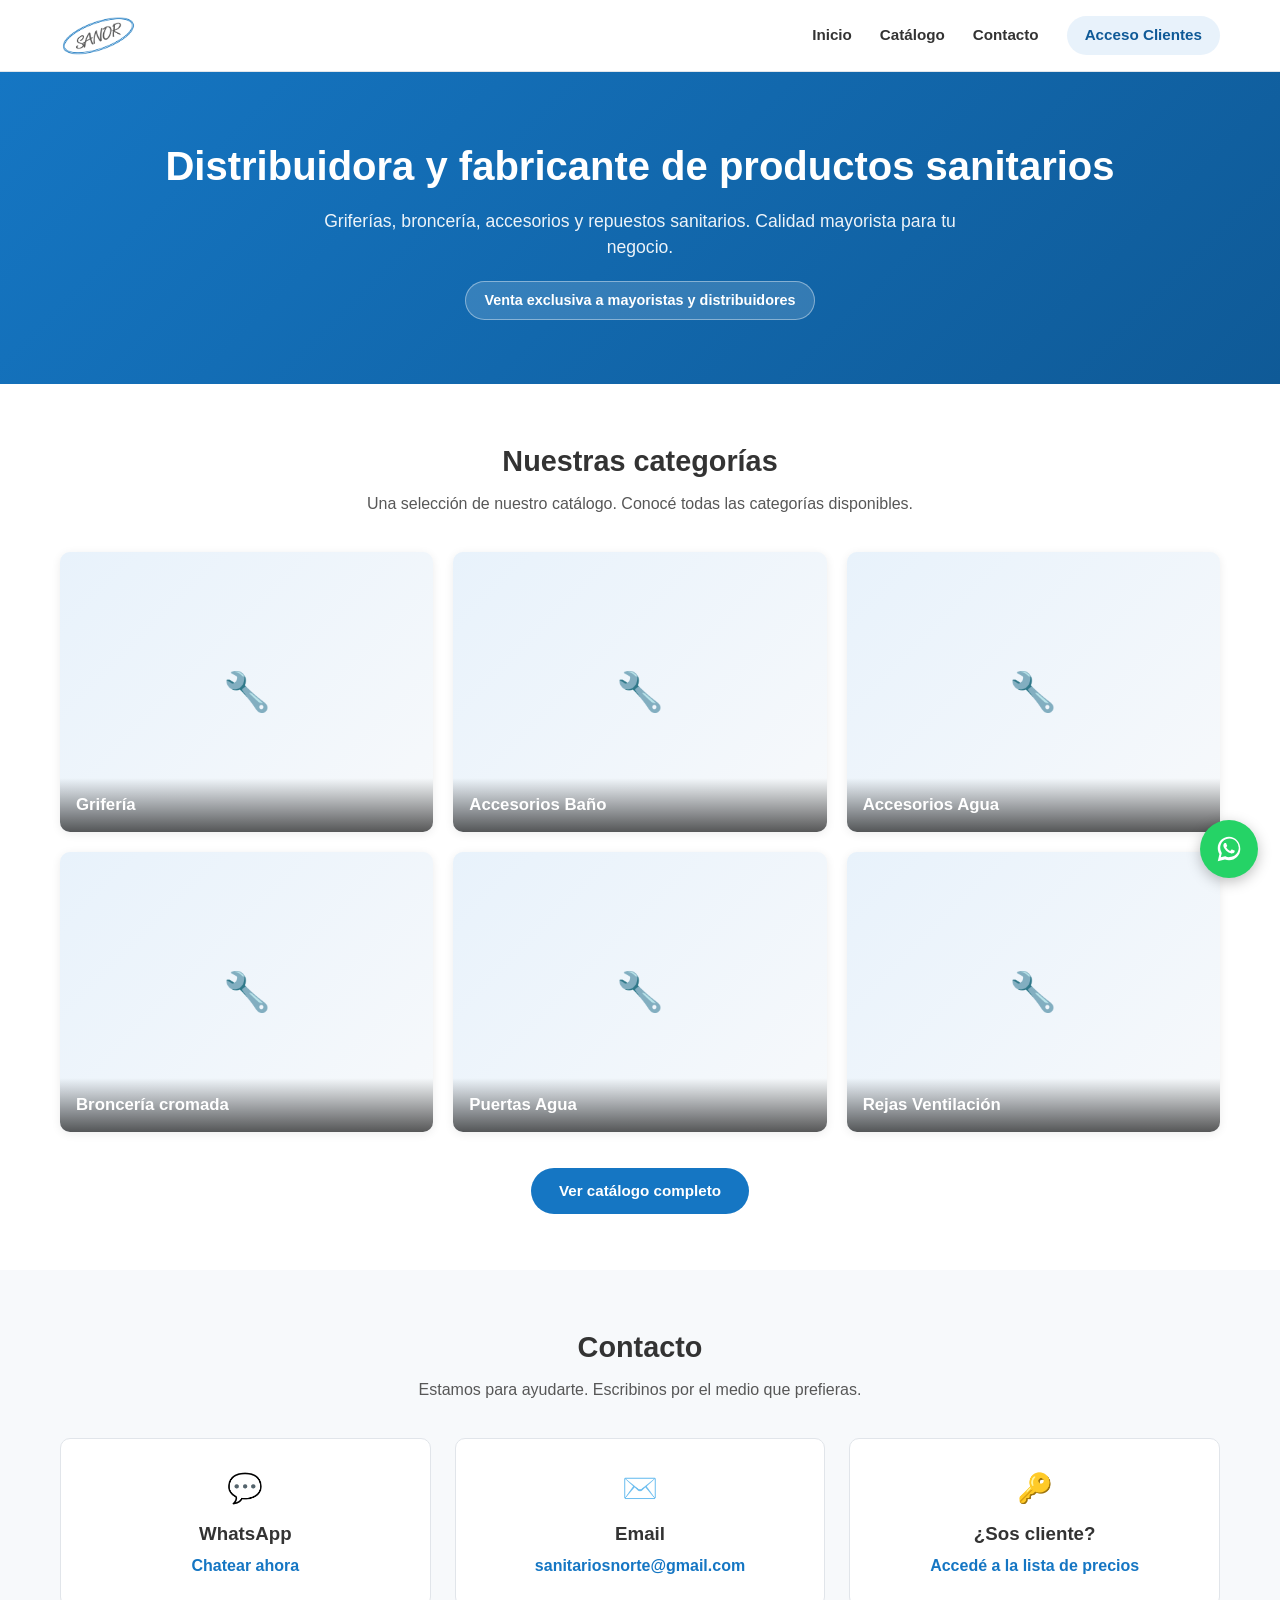
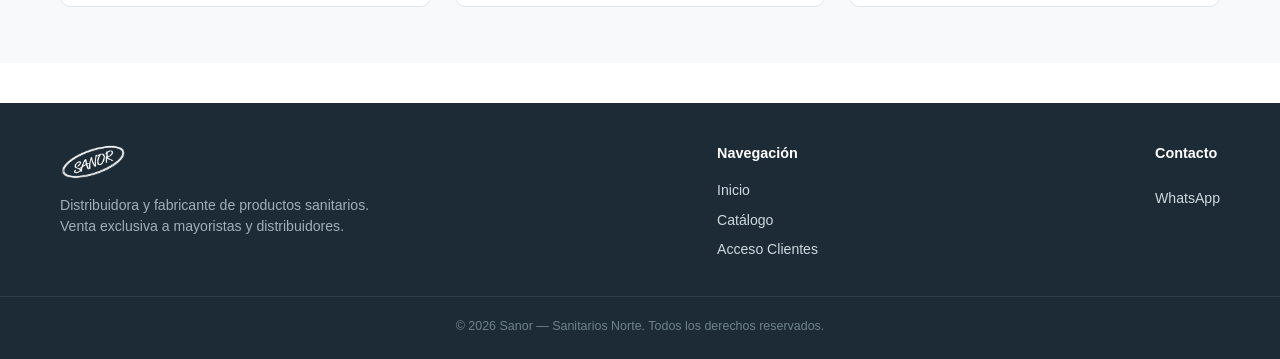
==== index.html @ 4aab2c9d "Estructura inicial del sitio Sanor: catálogo público y acceso de clientes Sitio estático (HTML/CSS/J" ====
<!DOCTYPE html>
<html lang="es">
<head>
<meta charset="UTF-8">
<meta name="viewport" content="width=device-width, initial-scale=1.0">
<title>Sanor — Sanitarios Norte | Distribuidora mayorista de productos sanitarios</title>
<meta name="description" content="Sanor (Sanitarios Norte): distribuidora y fabricante de productos sanitarios. Venta exclusiva a mayoristas y distribuidores.">
<link rel="icon" href="assets/img/logo.png">
<link rel="stylesheet" href="assets/css/style.css">
</head>
<body>

<header id="site-header" class="site-header"></header>

<section class="hero">
  <div class="container">
    <h1>Distribuidora y fabricante de productos sanitarios</h1>
    <p>Griferías, broncería, accesorios y repuestos sanitarios. Calidad mayorista para tu negocio.</p>
    <span class="hero-badge">Venta exclusiva a mayoristas y distribuidores</span>
  </div>
</section>

<section class="section">
  <div class="container">
    <h2 class="section-title">Nuestras categorías</h2>
    <p class="section-subtitle">Una selección de nuestro catálogo. Conocé todas las categorías disponibles.</p>
    <div class="category-grid" id="featured-categories"></div>
    <div class="section-cta">
      <a href="catalogo.html" class="btn btn-primary">Ver catálogo completo</a>
    </div>
  </div>
</section>

<section class="section section-alt" id="contacto">
  <div class="container">
    <h2 class="section-title">Contacto</h2>
    <p class="section-subtitle">Estamos para ayudarte. Escribinos por el medio que prefieras.</p>
    <div class="contact-grid">
      <div class="contact-card">
        <div class="icon">💬</div>
        <h3>WhatsApp</h3>
        <a href="#" id="contact-whatsapp" target="_blank" rel="noopener">Chatear ahora</a>
      </div>
      <div class="contact-card">
        <div class="icon">✉️</div>
        <h3>Email</h3>
        <a href="#" id="contact-email">Escribinos</a>
      </div>
      <div class="contact-card">
        <div class="icon">🔑</div>
        <h3>¿Sos cliente?</h3>
        <a href="clientes.html">Accedé a la lista de precios</a>
      </div>
    </div>
  </div>
</section>

<footer id="site-footer" class="site-footer"></footer>

<script src="assets/js/config.js"></script>
<script src="assets/js/api.js"></script>
<script src="assets/js/common.js"></script>
<script src="assets/js/home.js"></script>
</body>
</html>
---- assets/css/style.css ----
/* ===== Sanor — Sistema de diseño ===== */
:root {
  --color-primary: #1576c3;
  --color-primary-dark: #0f5a97;
  --color-primary-light: #e8f2fb;
  --color-text: #333333;
  --color-text-soft: #575757;
  --color-border: #e1e5ea;
  --color-bg: #ffffff;
  --color-bg-alt: #f7f9fb;
  --color-whatsapp: #25d366;
  --radius: 10px;
  --shadow: 0 2px 10px rgba(0, 0, 0, 0.08);
  --shadow-hover: 0 6px 20px rgba(0, 0, 0, 0.12);
  --max-width: 1200px;
  --header-height: 72px;
}

* {
  box-sizing: border-box;
}

html {
  scroll-behavior: smooth;
}

body {
  margin: 0;
  font-family: "Segoe UI", Roboto, Helvetica, Arial, sans-serif;
  color: var(--color-text);
  background: var(--color-bg);
  line-height: 1.5;
}

a {
  color: inherit;
  text-decoration: none;
}

img {
  max-width: 100%;
  display: block;
}

.container {
  max-width: var(--max-width);
  margin: 0 auto;
  padding: 0 20px;
}

/* ===== Header ===== */
.site-header {
  position: sticky;
  top: 0;
  z-index: 100;
  background: var(--color-bg);
  border-bottom: 1px solid var(--color-border);
  height: var(--header-height);
}

.site-header .container {
  height: 100%;
  display: flex;
  align-items: center;
  justify-content: space-between;
  gap: 16px;
}

.brand {
  display: flex;
  align-items: center;
  gap: 10px;
  flex-shrink: 0;
}

.brand img {
  height: 44px;
  width: auto;
}

.main-nav {
  display: flex;
  align-items: center;
  gap: 28px;
}

.main-nav a {
  font-weight: 600;
  color: var(--color-text);
  font-size: 0.95rem;
  transition: color 0.15s;
}

.main-nav a:hover {
  color: var(--color-primary);
}

.btn-clientes {
  background: var(--color-primary-light);
  color: var(--color-primary-dark) !important;
  padding: 8px 18px;
  border-radius: 999px;
  font-weight: 700 !important;
  transition: background 0.15s;
}

.btn-clientes:hover {
  background: var(--color-primary);
  color: #fff !important;
}

.nav-toggle {
  display: none;
  background: none;
  border: none;
  font-size: 1.6rem;
  cursor: pointer;
  color: var(--color-primary-dark);
}

@media (max-width: 860px) {
  .nav-toggle {
    display: block;
  }
  .main-nav {
    position: fixed;
    top: var(--header-height);
    left: 0;
    right: 0;
    background: var(--color-bg);
    border-bottom: 1px solid var(--color-border);
    flex-direction: column;
    align-items: flex-start;
    gap: 0;
    padding: 8px 20px 16px;
    transform: translateY(-120%);
    transition: transform 0.2s ease;
  }
  .main-nav.open {
    transform: translateY(0);
  }
  .main-nav a {
    padding: 12px 0;
    width: 100%;
    border-bottom: 1px solid var(--color-border);
  }
  .btn-clientes {
    margin-top: 8px;
    text-align: center;
  }
}

/* ===== Hero ===== */
.hero {
  background: linear-gradient(135deg, var(--color-primary) 0%, var(--color-primary-dark) 100%);
  color: #fff;
  padding: 64px 0;
  text-align: center;
}

.hero h1 {
  font-size: clamp(1.6rem, 4vw, 2.5rem);
  margin: 0 0 12px;
}

.hero p {
  font-size: 1.1rem;
  opacity: 0.92;
  max-width: 640px;
  margin: 0 auto;
}

.hero-badge {
  display: inline-block;
  margin-top: 20px;
  background: rgba(255, 255, 255, 0.15);
  border: 1px solid rgba(255, 255, 255, 0.4);
  padding: 8px 18px;
  border-radius: 999px;
  font-weight: 600;
  font-size: 0.9rem;
}

/* ===== Sections ===== */
.section {
  padding: 56px 0;
}

.section-alt {
  background: var(--color-bg-alt);
}

.section-title {
  text-align: center;
  margin: 0 0 8px;
  font-size: 1.8rem;
}

.section-subtitle {
  text-align: center;
  color: var(--color-text-soft);
  margin: 0 0 36px;
}

/* ===== Category cards (home) ===== */
.category-grid {
  display: grid;
  grid-template-columns: repeat(3, 1fr);
  gap: 20px;
}

@media (max-width: 860px) {
  .category-grid {
    grid-template-columns: repeat(2, 1fr);
  }
}

@media (max-width: 560px) {
  .category-grid {
    grid-template-columns: 1fr;
  }
}

.category-card {
  position: relative;
  border-radius: var(--radius);
  overflow: hidden;
  aspect-ratio: 4 / 3;
  background: var(--color-bg-alt);
  box-shadow: var(--shadow);
  transition: transform 0.2s, box-shadow 0.2s;
}

.category-card:hover {
  transform: translateY(-3px);
  box-shadow: var(--shadow-hover);
}

.category-card img {
  width: 100%;
  height: 100%;
  object-fit: cover;
}

.category-card .category-label {
  position: absolute;
  inset: auto 0 0 0;
  padding: 14px 16px;
  background: linear-gradient(to top, rgba(0, 0, 0, 0.65), transparent);
  color: #fff;
  font-weight: 700;
  font-size: 1.05rem;
}

.section-cta {
  text-align: center;
  margin-top: 36px;
}

.btn {
  display: inline-block;
  padding: 12px 28px;
  border-radius: 999px;
  font-weight: 700;
  cursor: pointer;
  border: none;
  font-size: 0.95rem;
  transition: background 0.15s, transform 0.15s;
}

.btn-primary {
  background: var(--color-primary);
  color: #fff;
}

.btn-primary:hover {
  background: var(--color-primary-dark);
}

.btn-outline {
  background: transparent;
  color: var(--color-primary);
  border: 2px solid var(--color-primary);
}

.btn-outline:hover {
  background: var(--color-primary);
  color: #fff;
}

/* ===== Catálogo ===== */
.catalog-layout {
  display: grid;
  grid-template-columns: 240px 1fr;
  gap: 32px;
  align-items: start;
}

@media (max-width: 860px) {
  .catalog-layout {
    grid-template-columns: 1fr;
  }
}

.catalog-filters {
  position: sticky;
  top: calc(var(--header-height) + 20px);
  background: var(--color-bg-alt);
  border-radius: var(--radius);
  padding: 18px;
}

.catalog-filters h3 {
  margin: 0 0 12px;
  font-size: 1rem;
  text-transform: uppercase;
  letter-spacing: 0.03em;
  color: var(--color-text-soft);
}

.catalog-filters ul {
  list-style: none;
  margin: 0;
  padding: 0;
  max-height: 60vh;
  overflow-y: auto;
}

.catalog-filters li a {
  display: block;
  padding: 8px 10px;
  border-radius: 6px;
  font-size: 0.92rem;
  color: var(--color-text);
}

.catalog-filters li a:hover,
.catalog-filters li a.active {
  background: var(--color-primary-light);
  color: var(--color-primary-dark);
  font-weight: 600;
}

.product-grid {
  display: grid;
  grid-template-columns: repeat(auto-fill, minmax(220px, 1fr));
  gap: 20px;
}

.product-card {
  background: #fff;
  border: 1px solid var(--color-border);
  border-radius: var(--radius);
  overflow: hidden;
  transition: box-shadow 0.2s, transform 0.2s;
}

.product-card:hover {
  box-shadow: var(--shadow-hover);
  transform: translateY(-2px);
}

.product-card .product-image {
  aspect-ratio: 1 / 1;
  background: var(--color-bg-alt);
  display: flex;
  align-items: center;
  justify-content: center;
  overflow: hidden;
}

.product-card .product-image img {
  width: 100%;
  height: 100%;
  object-fit: contain;
}

.product-card .product-info {
  padding: 12px 14px;
}

.product-card .product-code {
  font-size: 0.78rem;
  color: var(--color-text-soft);
  font-weight: 600;
}

.product-card .product-name {
  font-size: 0.95rem;
  font-weight: 600;
  margin: 4px 0 2px;
}

.product-card .product-category {
  font-size: 0.8rem;
  color: var(--color-primary);
}

.empty-state {
  text-align: center;
  color: var(--color-text-soft);
  padding: 60px 20px;
}

/* ===== Ficha de producto ===== */
.product-detail {
  display: grid;
  grid-template-columns: 1fr 1fr;
  gap: 48px;
  align-items: start;
}

@media (max-width: 760px) {
  .product-detail {
    grid-template-columns: 1fr;
  }
}

.product-gallery-main {
  aspect-ratio: 1 / 1;
  background: var(--color-bg-alt);
  border-radius: var(--radius);
  overflow: hidden;
  display: flex;
  align-items: center;
  justify-content: center;
}

.product-gallery-main img {
  width: 100%;
  height: 100%;
  object-fit: contain;
}

.product-gallery-thumbs {
  display: flex;
  gap: 10px;
  margin-top: 12px;
  flex-wrap: wrap;
}

.product-gallery-thumbs img {
  width: 64px;
  height: 64px;
  object-fit: cover;
  border-radius: 6px;
  border: 2px solid transparent;
  cursor: pointer;
}

.product-gallery-thumbs img.active {
  border-color: var(--color-primary);
}

.product-detail-code {
  font-weight: 700;
  color: var(--color-primary);
  letter-spacing: 0.03em;
}

.product-detail h1 {
  margin: 6px 0 16px;
}

.detail-row {
  border-top: 1px solid var(--color-border);
  padding: 14px 0;
}

.detail-row .label {
  font-size: 0.8rem;
  text-transform: uppercase;
  letter-spacing: 0.03em;
  color: var(--color-text-soft);
  margin-bottom: 4px;
}

.back-link {
  display: inline-flex;
  align-items: center;
  gap: 6px;
  margin-bottom: 24px;
  color: var(--color-primary);
  font-weight: 600;
}

/* ===== Clientes / login ===== */
.login-card {
  max-width: 420px;
  margin: 0 auto;
  background: var(--color-bg-alt);
  border-radius: var(--radius);
  padding: 36px;
}

.login-card h1 {
  margin-top: 0;
  font-size: 1.5rem;
  text-align: center;
}

.field {
  margin-bottom: 18px;
}

.field label {
  display: block;
  font-weight: 600;
  font-size: 0.9rem;
  margin-bottom: 6px;
}

.field input {
  width: 100%;
  padding: 12px 14px;
  border-radius: 8px;
  border: 1px solid var(--color-border);
  font-size: 1rem;
}

.field input:focus {
  outline: 2px solid var(--color-primary);
  border-color: var(--color-primary);
}

.login-error {
  color: #c0392b;
  font-size: 0.88rem;
  margin-top: 4px;
  min-height: 1.2em;
}

.client-panel {
  max-width: 480px;
  margin: 0 auto;
  text-align: center;
}

.client-panel .btn {
  margin-top: 20px;
}

.logout-link {
  display: block;
  margin-top: 24px;
  font-size: 0.88rem;
  color: var(--color-text-soft);
}

/* ===== Contacto / footer ===== */
.contact-grid {
  display: grid;
  grid-template-columns: repeat(3, 1fr);
  gap: 24px;
  text-align: center;
}

@media (max-width: 700px) {
  .contact-grid {
    grid-template-columns: 1fr;
  }
}

.contact-card {
  background: #fff;
  border: 1px solid var(--color-border);
  border-radius: var(--radius);
  padding: 28px 20px;
}

.contact-card .icon {
  font-size: 1.8rem;
  margin-bottom: 10px;
}

.contact-card h3 {
  margin: 0 0 6px;
}

.contact-card a {
  color: var(--color-primary);
  font-weight: 600;
}

.site-footer {
  background: #1c2b36;
  color: #cfd8dd;
  padding: 40px 0 24px;
  margin-top: 40px;
}

.footer-grid {
  display: flex;
  justify-content: space-between;
  gap: 24px;
  flex-wrap: wrap;
}

.footer-brand img {
  height: 38px;
  margin-bottom: 10px;
  filter: brightness(0) invert(1);
}

.footer-brand p {
  max-width: 320px;
  font-size: 0.88rem;
  color: #9fb0ba;
}

.footer-col h4 {
  margin: 0 0 12px;
  color: #fff;
  font-size: 0.9rem;
}

.footer-col a {
  display: block;
  font-size: 0.88rem;
  padding: 4px 0;
  color: #cfd8dd;
}

.footer-col a:hover {
  color: #fff;
}

.footer-bottom {
  text-align: center;
  font-size: 0.78rem;
  color: #6f838d;
  margin-top: 32px;
  padding-top: 20px;
  border-top: 1px solid #2c3e4a;
}

/* ===== Botón flotante de WhatsApp ===== */
.whatsapp-float {
  position: fixed;
  bottom: 22px;
  right: 22px;
  z-index: 200;
  width: 58px;
  height: 58px;
  border-radius: 50%;
  background: var(--color-whatsapp);
  color: #fff;
  display: flex;
  align-items: center;
  justify-content: center;
  box-shadow: 0 4px 14px rgba(0, 0, 0, 0.25);
  transition: transform 0.15s;
}

.whatsapp-float:hover {
  transform: scale(1.07);
}

.whatsapp-float svg {
  width: 30px;
  height: 30px;
  fill: #fff;
}

/* ===== Loader ===== */
.loading {
  text-align: center;
  padding: 40px;
  color: var(--color-text-soft);
}
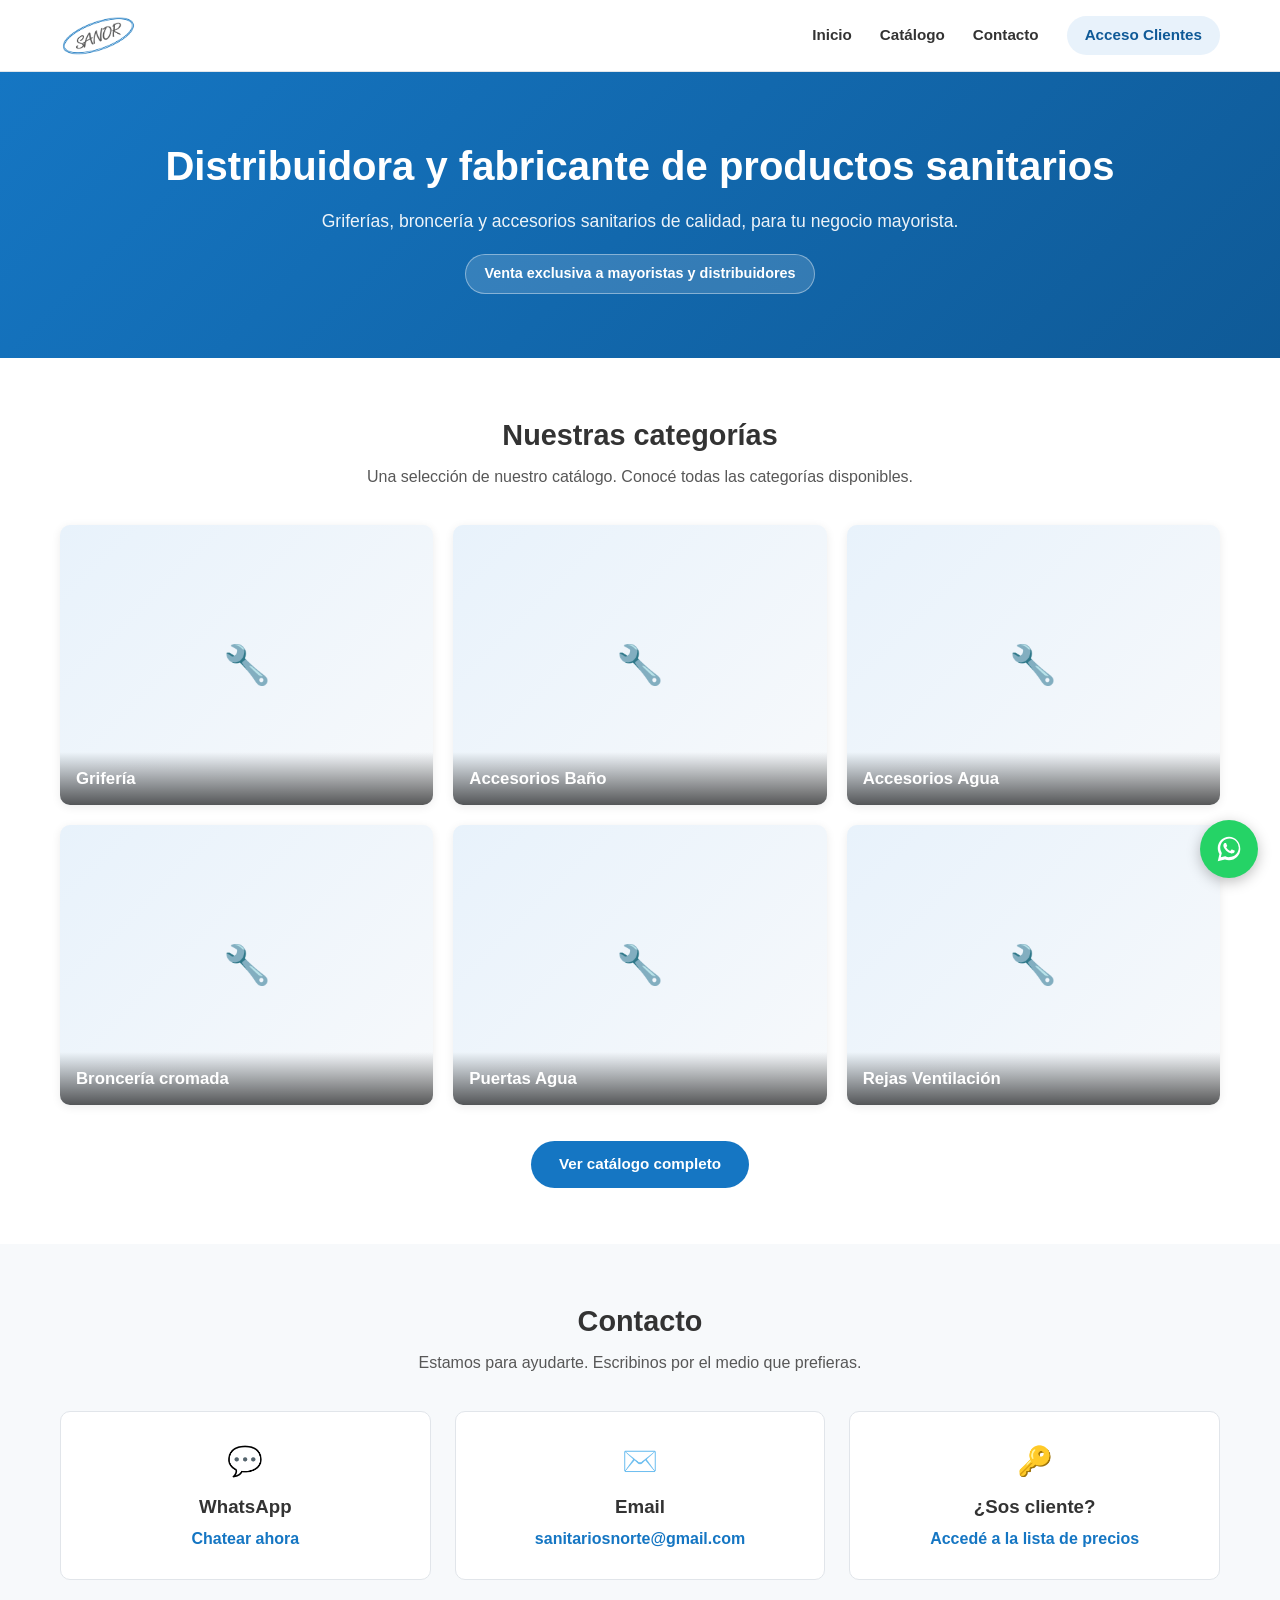
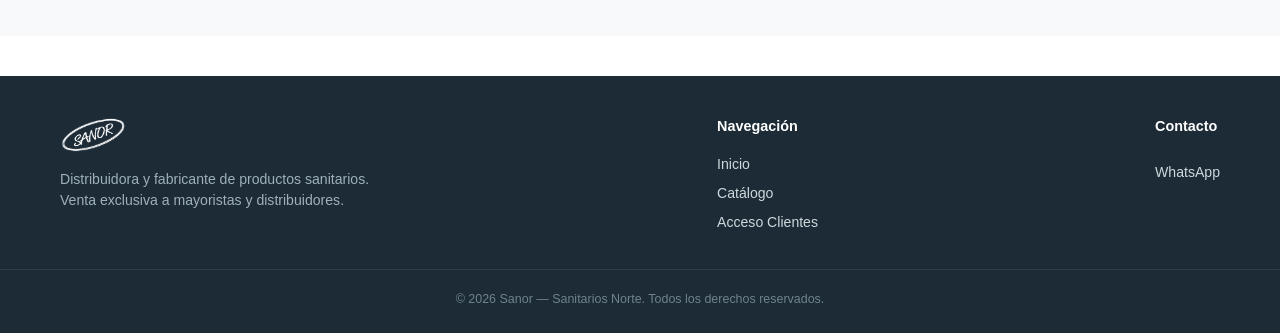
==== commit 9fa056dc: "Mejoras de UX y rendimiento tras la primera carga de datos - Descripción y medidas ahora respetan lo" ====
--- a/index.html
+++ b/index.html
@@ -15,7 +15,7 @@
 <section class="hero">
   <div class="container">
     <h1>Distribuidora y fabricante de productos sanitarios</h1>
-    <p>Griferías, broncería, accesorios y repuestos sanitarios. Calidad mayorista para tu negocio.</p>
+    <p>Griferías, broncería y accesorios sanitarios de calidad, para tu negocio mayorista.</p>
     <span class="hero-badge">Venta exclusiva a mayoristas y distribuidores</span>
   </div>
 </section>
--- a/assets/css/style.css
+++ b/assets/css/style.css
@@ -168,6 +168,7 @@
   opacity: 0.92;
   max-width: 640px;
   margin: 0 auto;
+  text-wrap: balance;
 }
 
 .hero-badge {
@@ -473,6 +474,10 @@
   letter-spacing: 0.03em;
   color: var(--color-text-soft);
   margin-bottom: 4px;
+}
+
+.multiline {
+  white-space: pre-line;
 }
 
 .back-link {
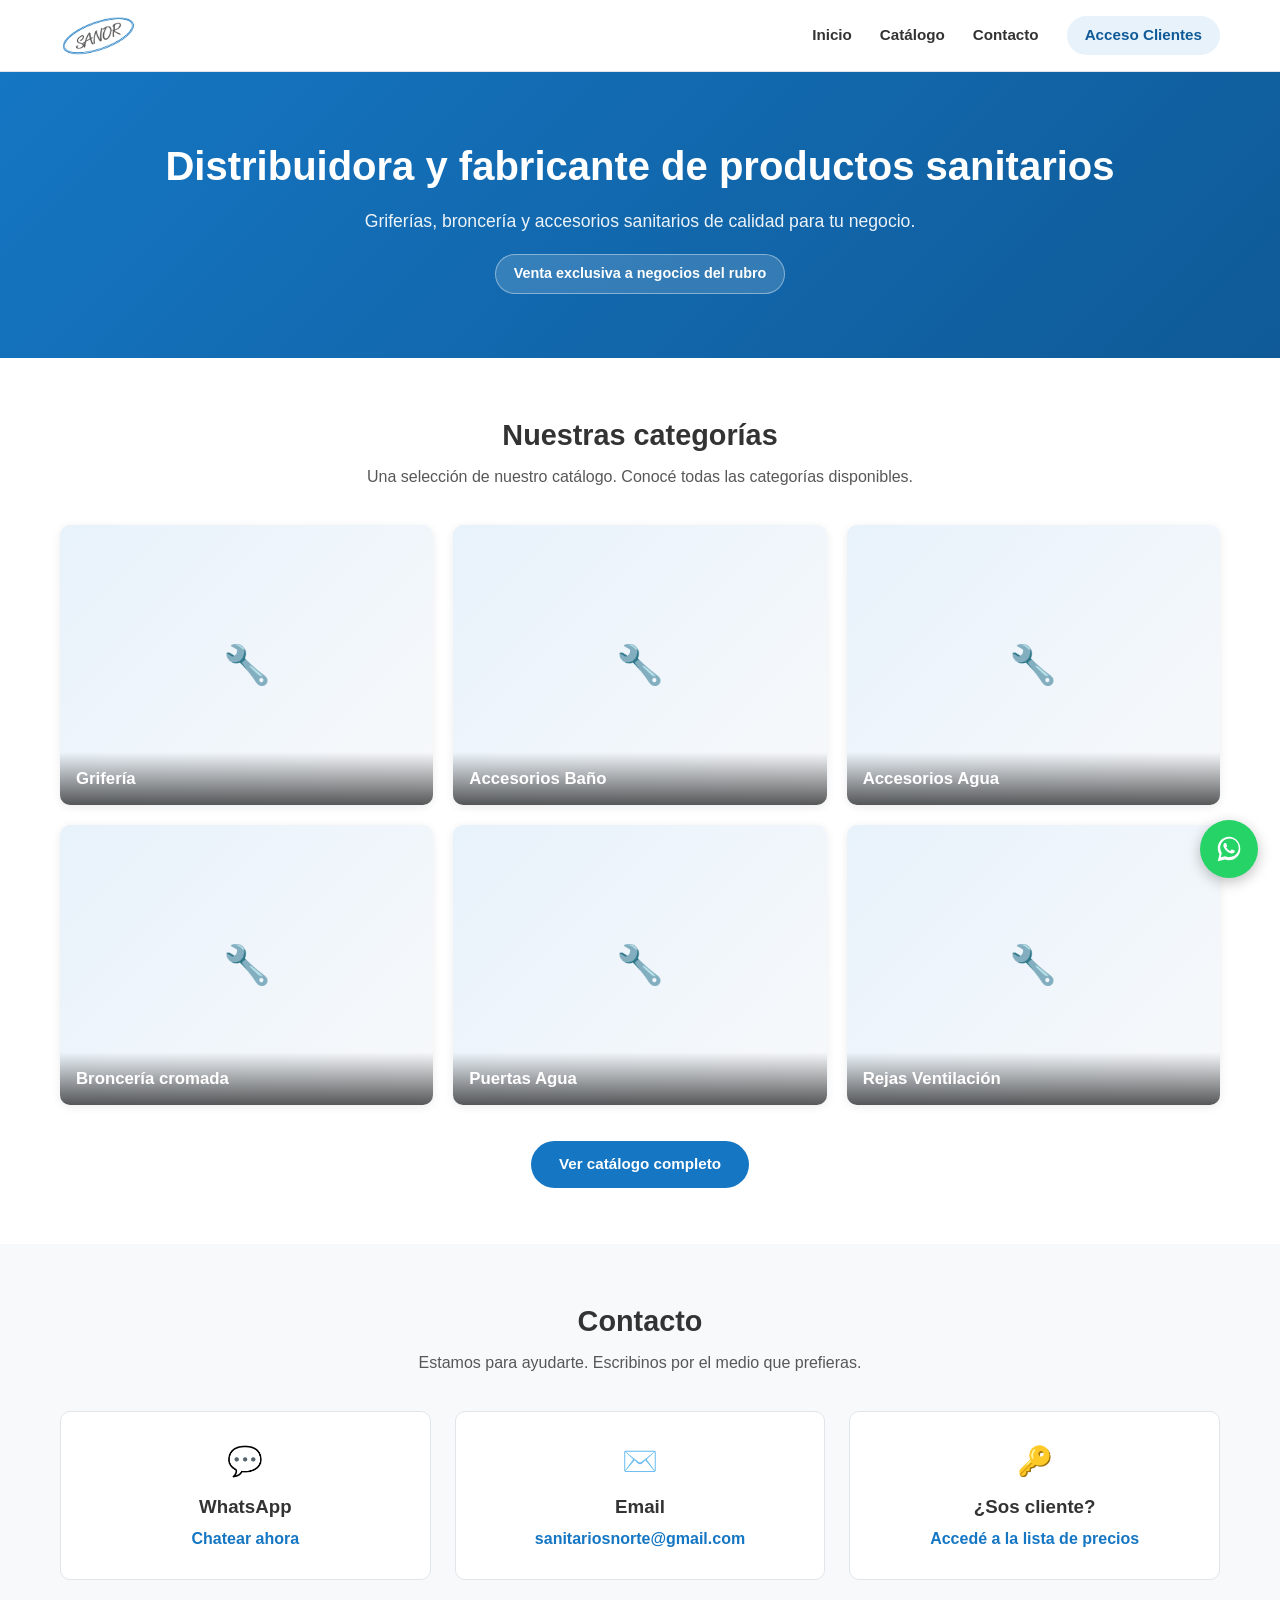
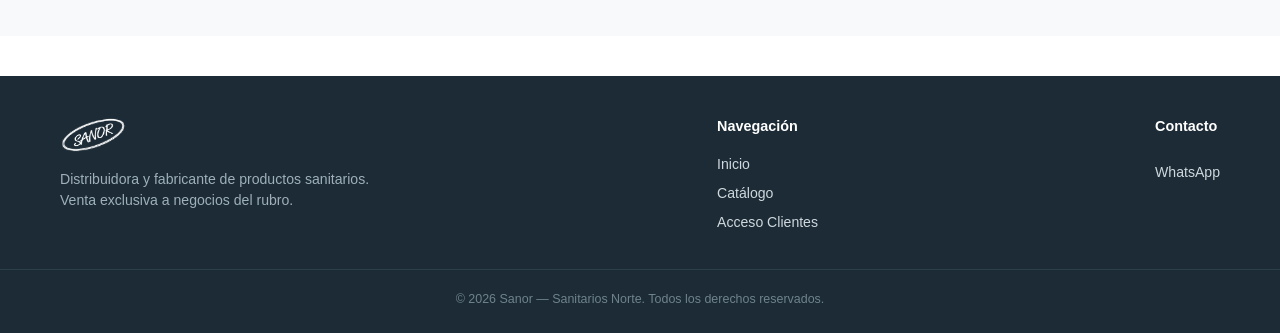
==== commit 8c9a33c9: "Cambiar texto "mayoristas" por "negocios del rubro" en la home y footer Co-Authored-By: Claude Sonne" ====
--- a/index.html
+++ b/index.html
@@ -15,8 +15,8 @@
 <section class="hero">
   <div class="container">
     <h1>Distribuidora y fabricante de productos sanitarios</h1>
-    <p>Griferías, broncería y accesorios sanitarios de calidad, para tu negocio mayorista.</p>
-    <span class="hero-badge">Venta exclusiva a mayoristas y distribuidores</span>
+    <p>Griferías, broncería y accesorios sanitarios de calidad para tu negocio.</p>
+    <span class="hero-badge">Venta exclusiva a negocios del rubro</span>
   </div>
 </section>
 
--- a/assets/css/style.css
+++ b/assets/css/style.css
@@ -240,7 +240,9 @@
 .category-card img {
   width: 100%;
   height: 100%;
-  object-fit: cover;
+  object-fit: contain;
+  background: #fff;
+  padding: 12px;
 }
 
 .category-card .category-label {
@@ -526,6 +528,33 @@
 .field input:focus {
   outline: 2px solid var(--color-primary);
   border-color: var(--color-primary);
+}
+
+.password-wrap {
+  position: relative;
+}
+
+.password-wrap input {
+  padding-right: 44px;
+}
+
+.toggle-password {
+  position: absolute;
+  top: 0;
+  right: 0;
+  bottom: 0;
+  width: 40px;
+  display: flex;
+  align-items: center;
+  justify-content: center;
+  background: none;
+  border: none;
+  color: var(--color-text-soft);
+  cursor: pointer;
+}
+
+.toggle-password:hover {
+  color: var(--color-primary);
 }
 
 .login-error {
